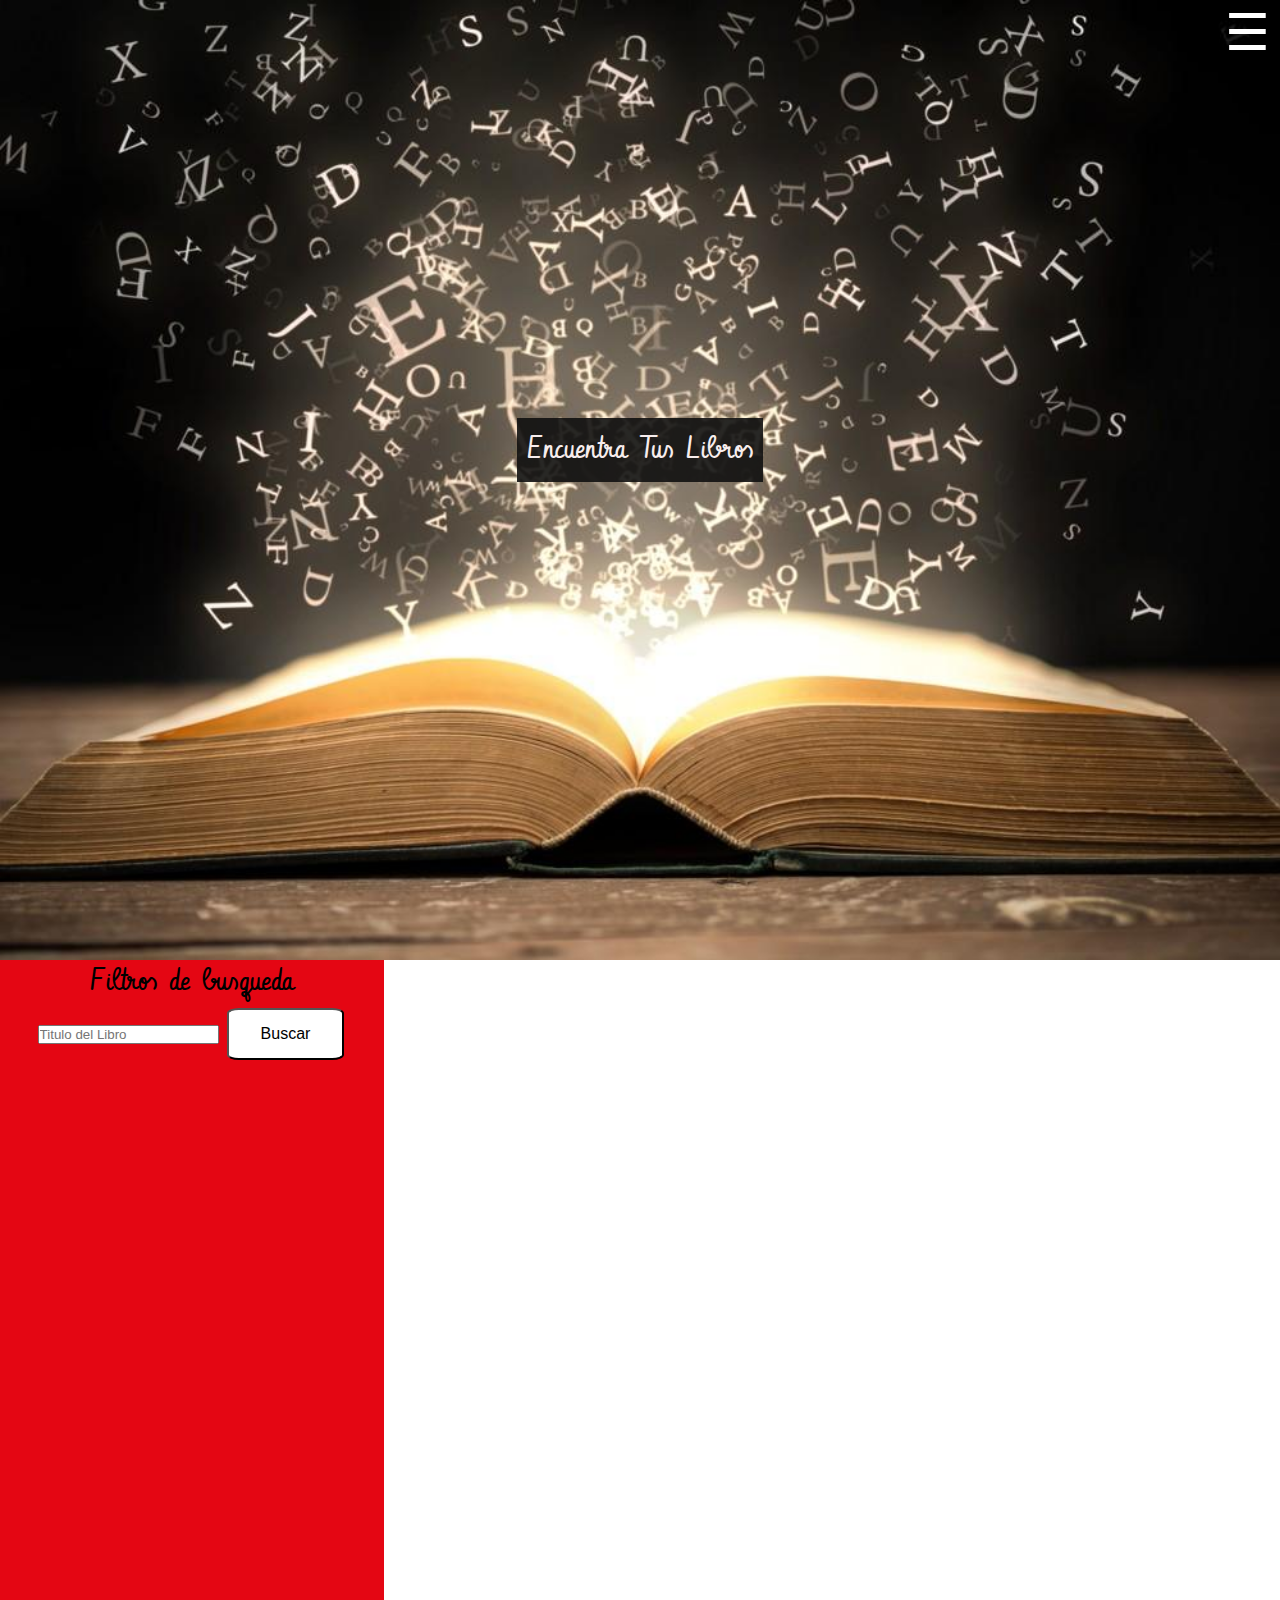
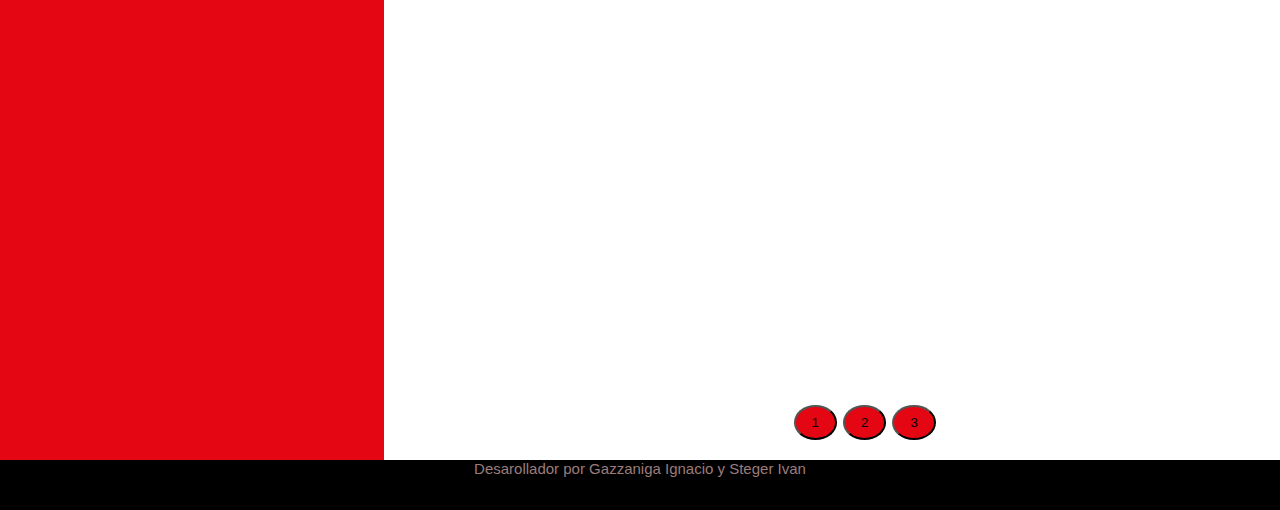
==== webAppLibros/index.html @ 4d83b607 "Add files via upload" ====
<!DOCTYPE html>
<html lang="en">
<head>
	<meta charset="UTF-8">
	<title>Document</title>
	<link rel="stylesheet" href="style.css">
	<script  src="js/jquery.js"></script>
</head>
<body>

	<!-- Menu despleglable -->
	<div id="mySidenav" class="sidenav">
  		<a href="javascript:void(0)" class="closebtn" onclick="closeNav()">&times;</a> <!-- Cruz de cierre -->
  		<a href="#">Nosotros</a>
  		<a href="#">Busqueda de Libros</a>
  		<a href="#">Envio Informacion</a>
  		<a href="#">Contacto</a>
	</div>

	<span class="menu" id="menu" onclick="openNav()">&#9776</span>

	<!-- SlideShow Atomatico -->
	<section class="carousel">
  		<img class="mySlides" src="img-slide1.jpg"> 
  		<img class="mySlides" src="img-slide2.jpg">
  		<img class="mySlides" src="img-slide3.jpg">
	</section>

	<p class="slideNota">Encuentra Tus Libros</p>
	<p class="slideNota">Compartelos</p>
	<p class="slideNota">Envianos tus sugerencias</p>
	

	<!-- Buscador Completo de Libros -->
	<div class="bookSearch">
		<div class="searcher">
			<p>Filtros de busqueda</p>
			<input id="search" placeholder="Titulo del Libro">
			<button id="buscar" type="button">Buscar</button>
		</div>
		<div class="books" >
			<p>Resultados de las busquedas</p>
			<div class="book" id="book1"></div>
			<div class="book" id="book2"></div>
			<div class="book" id="book3"></div>
		</div>

		<button class="cambio round pag1" type="button">1</button>
		<button class="cambio round pag2" type="button">2</button>
		<button class="cambio round pag3" type="button">3</button>

	</div>

	<footer><p>Desarollador por Gazzaniga Ignacio y Steger Ivan</p></footer>
	
	<script src="js/carousel.js"></script>
	<script src="js/menu.js"></script>
	<script src="js/busquedalibro.js"></script>
	<script src="js/changepage.js"></script>
</body>
</html>
---- webAppLibros/style.css ----
@import url('https://fonts.googleapis.com/css?family=Vibur');
*{
	padding: 0;
	margin: 0;
}

body{
    font-family: 'Vibur', cursive;
}

/*Menu desplegable*/
.sidenav {
    height: 100%;
    width: 0;
    position: fixed;
    z-index: 1;
    top: 0;
    right: 0;
    background-color: rgba(17,17,17,.9);
    overflow-x: hidden;
    transition: 0.5s;
    padding-top: 60px;
}

.sidenav a {
    padding: 8px 8px 8px 32px;
    text-decoration: none;
    font-size: 30px;
    color: white;
    display: block;
    transition: 0.5s;
	text-align: center;
}

.sidenav a:hover, .offcanvas a:focus{
    color: #f1f1f1;
}

.sidenav .closebtn {
    position: absolute;
    top: 0;
    right: 25px;
    font-size: 36px;
    margin-left: 50px;
}

.menu{
	position: fixed;
	color: white;
	font-size:50px;
	cursor:pointer;
	right: 10px;
	top:0px;
	z-index: 1000;
}

@media screen and (max-height: 450px) {
  .sidenav {padding-top: 15px;}
  .sidenav a {font-size: 25px;}
}



/*SlideShow*/
.mySlides{
	width: 100%;
}

.slideNota{
	text-align: center;
    position: absolute;
    top: 50%;
    left: 50%;
    transform: translate(-50%, -50%);
    font-size: 30px;
    padding: 10px;
    background-color: rgba(17,17,17,.9);
    color: #F7EDED;
}

@media screen and (max-width: 500px) {
  .slideNota {
    text-align: center;
    position: absolute;
    top: 40%;
    left: 50%;
    transform: translate(-50%, -50%);
    font-size: 20px;
    padding: 10px;
    background-color: rgba(17,17,17,.9);
    color: #F7EDED;
     }
}

@media screen and (max-width: 370px) {
  .slideNota {
    visibility:hidden;
     }
}


/*-----------------------Busqueda de libros*/

.bookSearch{
	position: relative;
	background-color: black;
	width: 100%;
	height: 1100px;	

}
/*Buscador*/
 .bookSearch .searcher{
	position: absolute;
	width: 30%;
	height: 100%;
	left: 0px;
	background-color: #E40613;
	text-align: center;
}

.bookSearch .searcher p{
    font-size: 30px;
}

.bookSearch .searcher #buscar{
    background-color: #FFFFFF; 
    border-radius: 10%;
    color: black;
    padding: 15px 32px;
    text-align: center;
    text-decoration: none;
    display: inline-block;
    font-size: 16px;
    margin: 4px 2px;
    cursor: pointer;
}

/*.bookSearch .searcher p{
    font-size: 50px;
}
*/

/*Muestra*/
.bookSearch .book{
    color: #000000;
}

.bookSearch .books{
	position: absolute;
	width: 70%;
	height: 100%;
	right: 0px;
	background-color: #FFFFFF;
	text-align: center;
	color: white;
}


.bookSearch .cambio {
    position: relative;
    text-decoration: none;
    display: inline-block;
    padding: 8px 16px;
    top: 95%;
    left: 62%;  
    background-color: #E40613;
    color: #000000;
}



.bookSearch .cambio:hover {
    background-color: black;
    color: white;
}


.round {
    border-radius: 50%;
}

@media screen and (max-width: 600px) {
  .bookSearch .cambio {
    position: relative;
    text-decoration: none;
    display: inline-block;
    padding: 8px 16px;
    top: 95%;
    left: 40%;  
    background-color: white;
    color: black;
    }
}


/*-----------------------Pie de pagina*/
footer{
	position: relative;
	width: 100%;
	height: 50px;

	background-color: black;
	text-align: center;
	font-family: "Helvetica Neue", Helvetica, Arial, sans-serif;
	font-size: 15px;
	color: #9C7C7C;
}
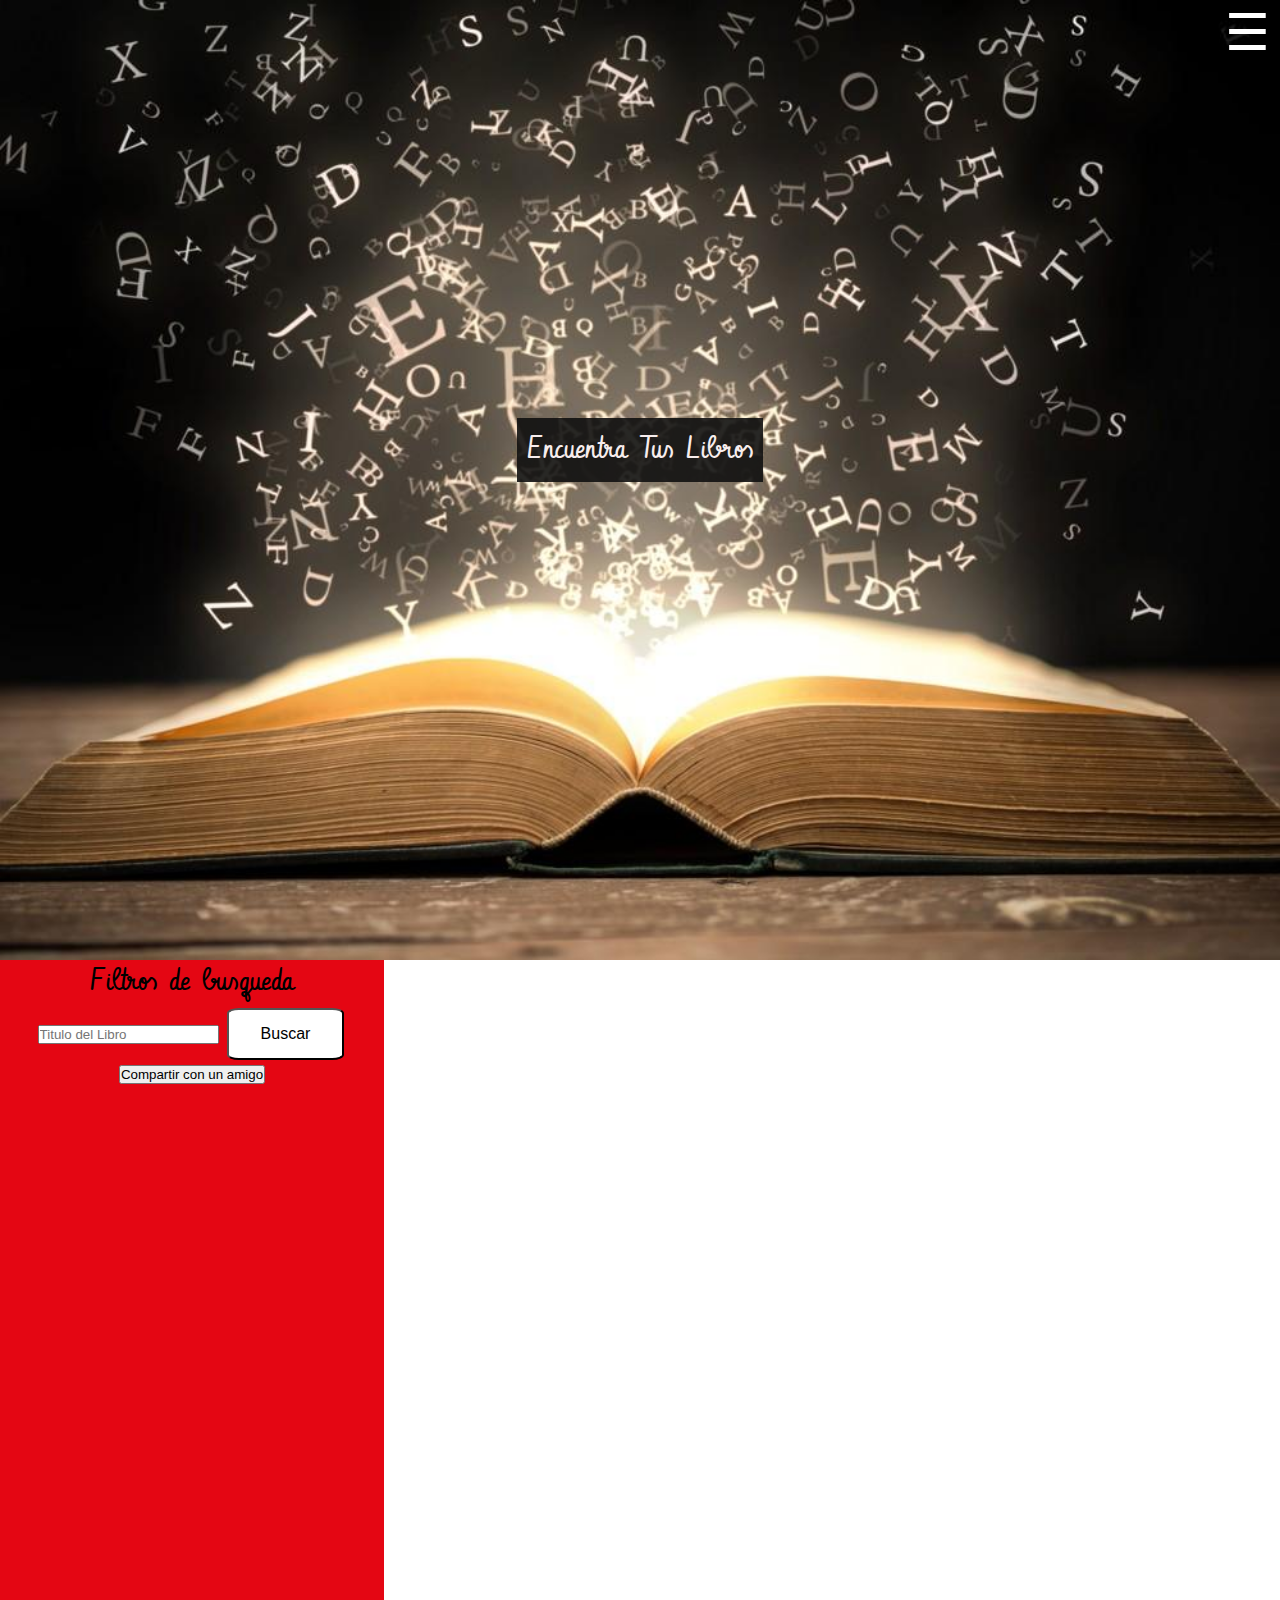
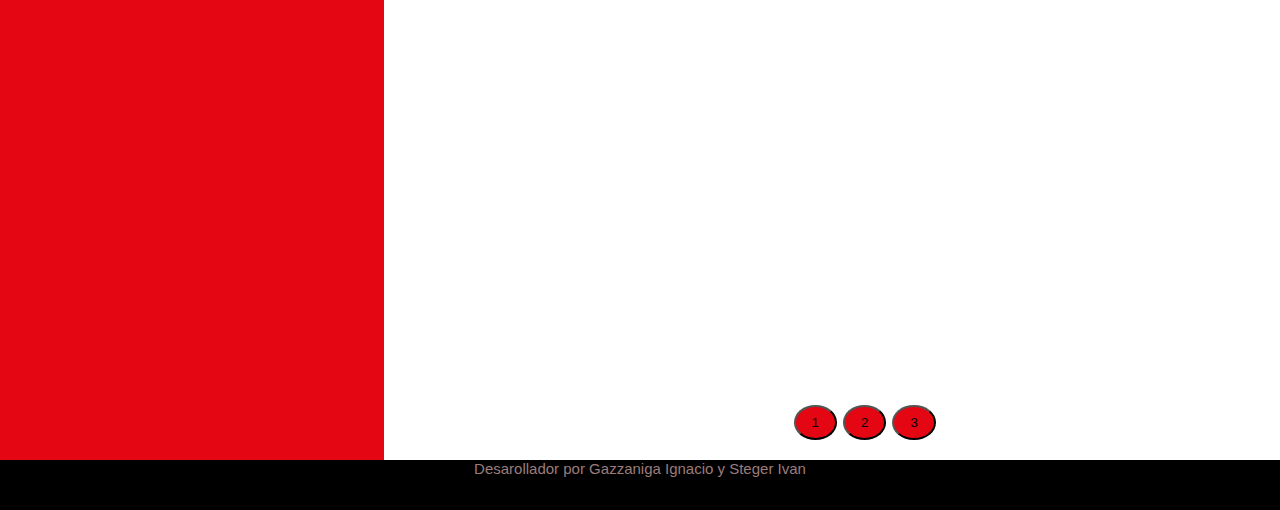
==== commit 301fe61d: "Merge pull request #1 from IGazzaniga/master" ====
--- a/webAppLibros/index.html
+++ b/webAppLibros/index.html
@@ -1,6 +1,7 @@
 <!DOCTYPE html>
 <html lang="en">
 <head>
+	<meta name="viewport" content="width=device-width, initial-scale=1.0">
 	<meta charset="UTF-8">
 	<title>Document</title>
 	<link rel="stylesheet" href="style.css">
@@ -11,13 +12,11 @@
 	<!-- Menu despleglable -->
 	<div id="mySidenav" class="sidenav">
   		<a href="javascript:void(0)" class="closebtn" onclick="closeNav()">&times;</a> <!-- Cruz de cierre -->
-  		<a href="#">Nosotros</a>
   		<a href="#">Busqueda de Libros</a>
-  		<a href="#">Envio Informacion</a>
-  		<a href="#">Contacto</a>
+  		<a href="contacto.html">Contacto</a>
 	</div>
 
-	<span class="menu" id="menu" onclick="openNav()">&#9776</span>
+	<span class="menu" id="menu" onclick="openNav()">&#9776;</span>
 
 	<!-- SlideShow Atomatico -->
 	<section class="carousel">
@@ -37,6 +36,7 @@
 			<p>Filtros de busqueda</p>
 			<input id="search" placeholder="Titulo del Libro">
 			<button id="buscar" type="button">Buscar</button>
+			<button class="compartir" type=button>Compartir con un amigo</button>
 		</div>
 		<div class="books" >
 			<p>Resultados de las busquedas</p>
--- a/webAppLibros/style.css
+++ b/webAppLibros/style.css
@@ -122,7 +122,7 @@
     font-size: 30px;
 }
 
-.bookSearch .searcher #buscar{
+#buscar{
     background-color: #FFFFFF; 
     border-radius: 10%;
     color: black;
@@ -191,7 +191,37 @@
     color: black;
     }
 }
-
+/*---------------- Datos de contacto y Mapa*/
+
+.contenido{
+  position: absolute;
+  background-color: black;
+  color:white;
+  text-align: center;
+  font-size: 24px;
+  overflow: hidden;
+  height: 100%;
+  width: 100%;
+  margin: 0 hidden;
+  margin-top:50px;
+  padding: 0;
+}
+
+.map-container{
+  position: relative;
+  overflow: hidden;
+}
+
+#map{
+    position: relative;
+    height: 0;
+    overflow: hidden;
+    padding-bottom: 22.25%;
+    padding-top: 30px;
+    position: relative;
+    border: 5px solid;
+
+}
 
 /*-----------------------Pie de pagina*/
 footer{
